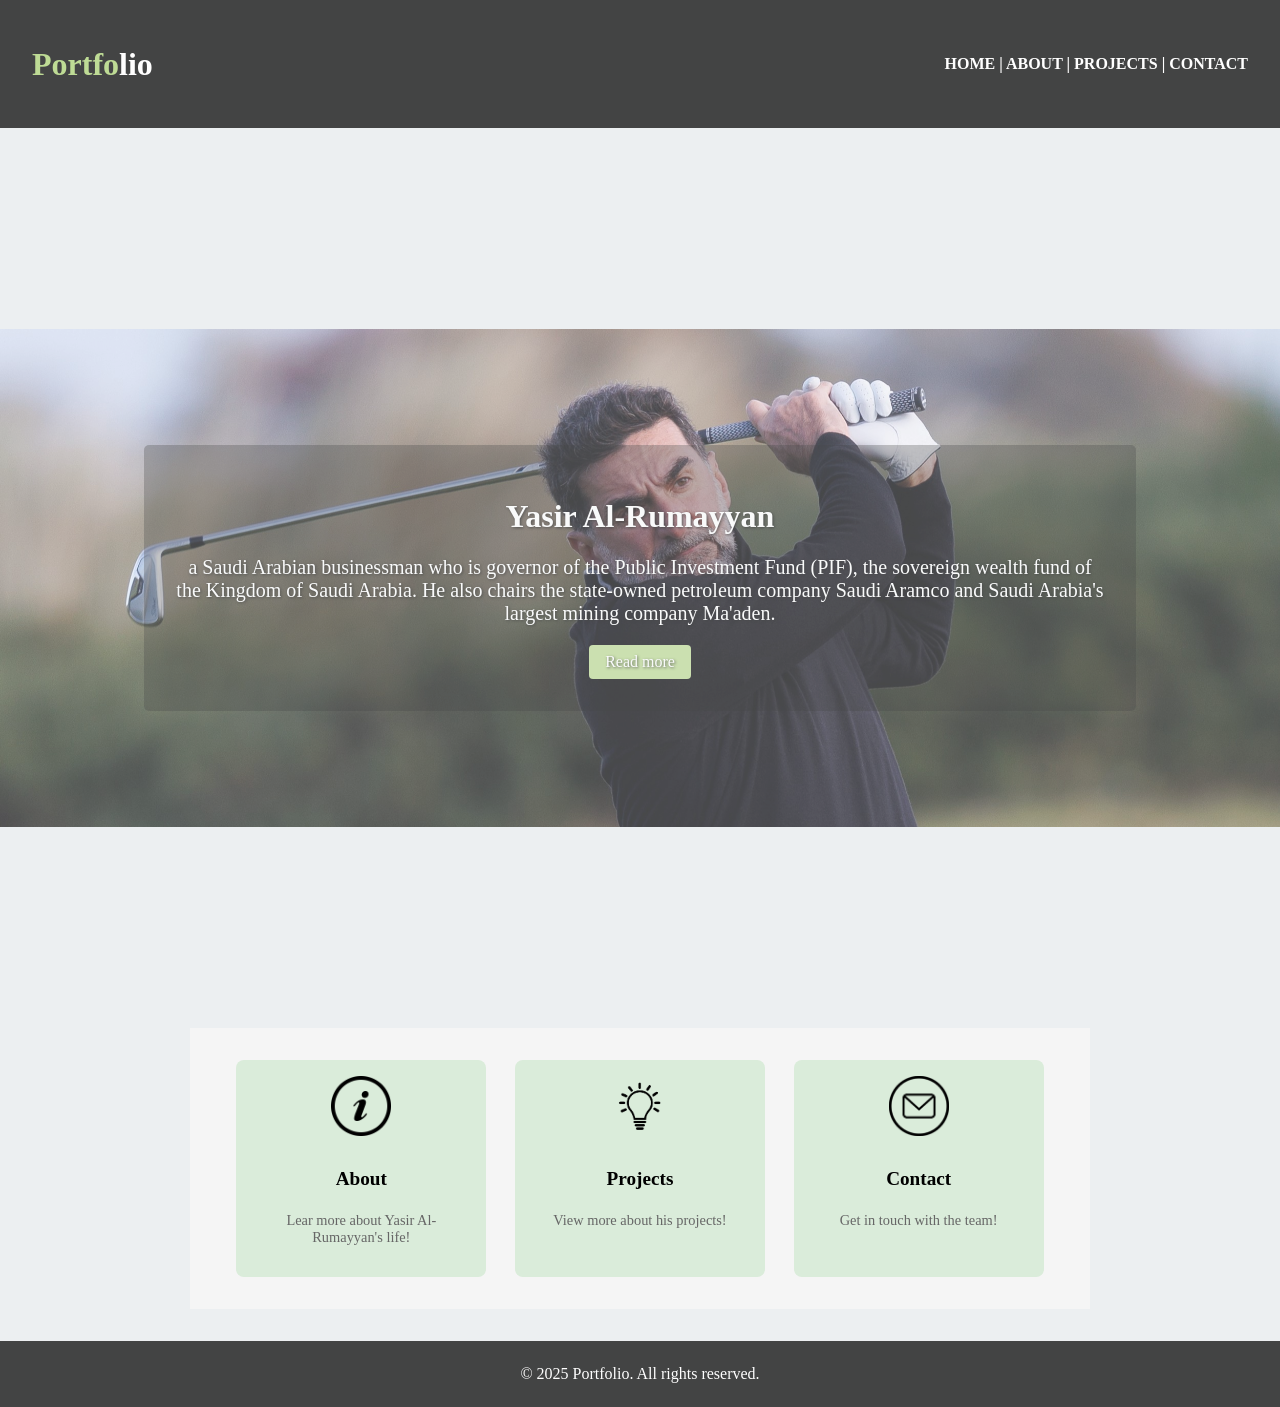
==== index.html @ f13d5289 "Add files via upload" ====
<html>
    <title>Yasir's Portfolio</title>

    <head>
        <script src="project.js"></script>
        <link rel="stylesheet" href="final.css">

    </head>

    <header>
        <h1><span>Portfo</span>lio</h1>
           <h4><a href="#home">HOME</a> |
           <a href="about.html">ABOUT</a> |
           <a href="projects.html">PROJECTS</a> |
            <a href="contact_form.html">CONTACT</a></h4>
    </header>

    <body>
        <div id="home">

        <div class="backgrounding">
            <div class="backgrounding-content">
            <h1>Yasir Al-Rumayyan</h1>
        <p>a Saudi Arabian businessman who is governor of the Public Investment Fund (PIF), the sovereign wealth fund of the Kingdom of Saudi Arabia.
            He also chairs the state-owned petroleum company Saudi Aramco and Saudi Arabia's largest mining company Ma'aden.
        </p>
        <a href="about.html" target="_self" class="button" id="link">Read more</a>
            </div>
        </div>


        <div class="flex-container">

            <a href="about.html" class="section">
                <img src="about.png" alt="icon error" class="flex-item">
            <h2 class="flex-title">About</h2>
            <p class="flex-description"> Lear more about Yasir Al-Rumayyan's life!</p>
            </a>
        

            <a href="projects.html" class="section">
            <img src="lamp.png" alt="icon error" class="flex-item">
                <h2 class="flex-title">Projects</h2>
                <p class="flex-description">View more about his projects!</p>
            </a>
        
            <a href="contact_form.html" class="section">
                 <img src="email.jpg" alt="icon error" class="flex-item">
                    <h2 class="flex-title">Contact</h2>
                    <p class="flex-description">Get in touch with the team!</p>
            </a>
        </div>
        
    </body>

    <footer>&copy; 2025 Portfolio. All rights reserved.</footer>

</html>
---- final.css ----
:root {
    --color-primary: #bedb95;
    --color-back-light: #ECEFF1;
    --color-back-dark: #37474f;
    --spacer-base: 1em;
    --card-font-size: 90%;
    --header-font-size: 32px;
    --header-height: 8em;
}
body {
    font-family:   garamond, georgia, serif;
    font-size: 1em;
    background-color: var(--color-back-light);
}
header {
   padding: 0 var(--spacer-base);
   background-color: var(--color-back-dark);
   height: var(--header-height);
}
header h1 {
    margin: 0;
    font-size: var(--header-font-size);
    color: white;
}
header h1 span {
    color: var(--color-primary);
}

#link:link, #link:visited {
    display: inline-block;
    padding: 0.5em 1em;
    background-color: var(--color-primary);
    color: white;
    border: none;
    border-radius: 0.25rem;
    cursor: pointer;
    text-align: center;
}

#link:hover, #link:active{
    text-decoration: none;
    color: #01441e;
    box-shadow: 0 5px 15px rgba(0, 0, 0, 0.1);
    transform: translateY(-5px);
}


body, html {
    margin: 0;
    padding: 0;
}
  

* {
    box-sizing: border-box; 
}

.backgrounding{
    background-image: url("3.jpeg");
    background-size: contain;
    background-repeat: no-repeat;
    background-position: center;
    opacity: 0.7;
    width: 100%;
    height: 100vh;
    margin-top: 0 ; 
    margin-bottom: 0 ; 
    padding: 0 ; 
    display: flex;
  flex-direction: column;
  justify-content: center;
  align-items: center;

}

.backgrounding-content{
    text-shadow: 1px 1px 3px rgba(0,0,0,0.8); /* Improves contrast */
    background-color: rgba(0,0,0,0.3); /* Optional: subtle text background */
    padding: 2rem;
    border-radius: 5px;
    max-width: 80%;
    margin: 0 auto;
}

div.backgrounding{
    text-align: center;
    padding: 10px 20px;
}

/* add your styles here */

header {
    display: flex;
    justify-content: space-between;
    align-items: center;
    margin-bottom: 0 ; 
 }

header{
    background-color: rgb(67, 68, 68);
    font-family: Garamond;
    text-align: center;
    color: white;
    padding: 1rem 2rem;
    display: flex;
    justify-content: space-between;
    align-items: center;
    flex-wrap: wrap;
    }


a{
    text-decoration: none;
    color: inherit;
}

a:hover{
    text-decoration: underline;
    color: lightgreen;
}

a:active{
    text-decoration: none;
    color: lightgreen;
}

.flex-container{
display: flex;
justify-content: space-around;
background-color: whitesmoke;
padding: 2rem;
max-width: 900px;
margin: 0 auto;
}

.section{
    flex: 1;
    max-width: 250px;
    display: flex;
    flex-direction: column;
    align-items: center;
    text-align: center;
    padding: 1rem;
    border-radius: 8px;
    background: rgb(218, 236, 218);
    margin: 0 10px;
}

.flex-item{    
    width: 60px;
    height: 60px;
    margin-bottom: 1rem;
    object-fit: contain;
}

.flex-title{
    font-size: 1.2rem;
    margin-bottom: 0.5rem;
    font-weight: bold;
}

.flex-description {
    font-size: 0.9rem;
    color: #666;
}

.section:hover{
    background: #ffffff;
    box-shadow: 0 5px 15px rgba(0, 0, 0, 0.1);
    transform: translateY(-5px);
}

.section:active {
    transform: translateY(0);
    box-shadow: 0 2px 5px rgba(0, 0, 0, 0.1);
  }

body h1{
    color: white;
    text-align: center;
}

p{
    text-align: center;
    color: white;
    font-size: 20px;
}


footer {
    background-color: rgb(67, 68, 68);
    color: white;
    text-align: center;
    padding: 1.5rem;
    margin-top: 2rem;
}

@media only screen and (max-width:480px)
{
    :root {
        --card-font-size: 100%;
        --header-font-size: 24px;
        --header-height: 4em;
    }
    .card {
        width: 100%;
    }
  
}

/* styles for tablet portrait and mobile landscape screens */
@media only screen and (min-width: 481px)
and (max-width: 768px)
{
    :root {
        --card-font-size: 100%;
        --header-height: 5em;
    }    
    .card {
        width: 45%;
    }    
}

/* style for contact page */
.contact 
{
		background-color:white;
		margin-left:15%;
		margin-right:15%;
		padding-top:1%;
    color: #666;
			padding-left:3%;
		FONT-SIZE:20PX;

}
.contHeading
{
			text-align:center;
  background: rgb(218, 236, 218);
  }

#formrow label
{
	display:inline-block;
	width:30%;
		FONT-SIZE:20PX;
}
#formrow
{
	margin:10px;
}
#inputname , #inputmessage, #inputemail
{
		width:50%;
		FONT-SIZE:20PX;
		vertical-align:top;
}
#inputmessage
{
	height:150px;
}
.subButton , .resButton 
{
		 background: rgb(218, 236, 218);
	font-size:18px;
	padding:5px;
}
.subButton:hover , .resButton:hover{
		 background:white;
		 color:rgb(218, 236, 218);

}
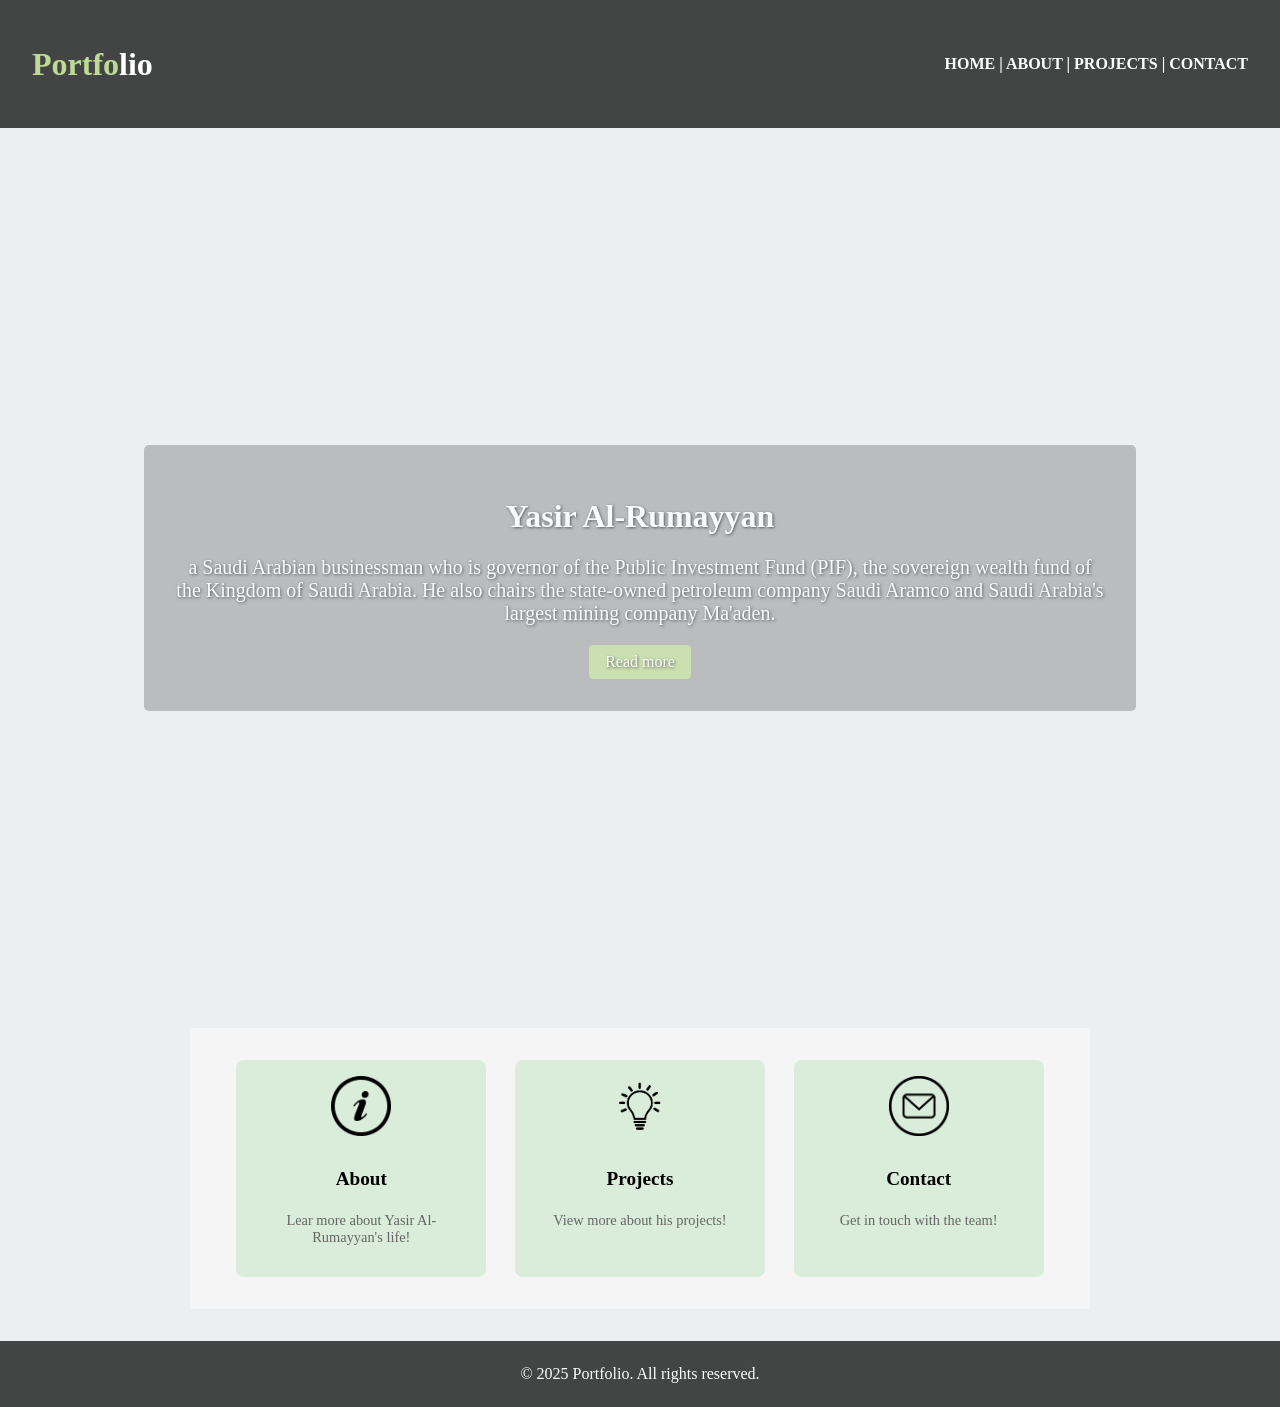
==== commit fde3872e: "Update index.html" ====
--- a/index.html
+++ b/index.html
@@ -2,8 +2,8 @@
     <title>Yasir's Portfolio</title>
 
     <head>
-        <script src="project.js"></script>
-        <link rel="stylesheet" href="final.css">
+         <script src="js/project.js"></script>
+        <link rel="stylesheet" href="css/final.css">
 
     </head>
 
@@ -55,4 +55,4 @@
 
     <footer>&copy; 2025 Portfolio. All rights reserved.</footer>
 
-</html>+</html>
--- a/css/final.css
+++ b/css/final.css
@@ -0,0 +1,272 @@
+:root {
+    --color-primary: #bedb95;
+    --color-back-light: #ECEFF1;
+    --color-back-dark: #37474f;
+    --spacer-base: 1em;
+    --card-font-size: 90%;
+    --header-font-size: 32px;
+    --header-height: 8em;
+}
+body {
+    font-family:   garamond, georgia, serif;
+    font-size: 1em;
+    background-color: var(--color-back-light);
+}
+header {
+   padding: 0 var(--spacer-base);
+   background-color: var(--color-back-dark);
+   height: var(--header-height);
+}
+header h1 {
+    margin: 0;
+    font-size: var(--header-font-size);
+    color: white;
+}
+header h1 span {
+    color: var(--color-primary);
+}
+
+#link:link, #link:visited {
+    display: inline-block;
+    padding: 0.5em 1em;
+    background-color: var(--color-primary);
+    color: white;
+    border: none;
+    border-radius: 0.25rem;
+    cursor: pointer;
+    text-align: center;
+}
+
+#link:hover, #link:active{
+    text-decoration: none;
+    color: #01441e;
+    box-shadow: 0 5px 15px rgba(0, 0, 0, 0.1);
+    transform: translateY(-5px);
+}
+
+
+body, html {
+    margin: 0;
+    padding: 0;
+}
+  
+
+* {
+    box-sizing: border-box; 
+}
+
+.backgrounding{
+    background-image: url("3.jpeg");
+    background-size: contain;
+    background-repeat: no-repeat;
+    background-position: center;
+    opacity: 0.7;
+    width: 100%;
+    height: 100vh;
+    margin-top: 0 ; 
+    margin-bottom: 0 ; 
+    padding: 0 ; 
+    display: flex;
+  flex-direction: column;
+  justify-content: center;
+  align-items: center;
+
+}
+
+.backgrounding-content{
+    text-shadow: 1px 1px 3px rgba(0,0,0,0.8); /* Improves contrast */
+    background-color: rgba(0,0,0,0.3); /* Optional: subtle text background */
+    padding: 2rem;
+    border-radius: 5px;
+    max-width: 80%;
+    margin: 0 auto;
+}
+
+div.backgrounding{
+    text-align: center;
+    padding: 10px 20px;
+}
+
+/* add your styles here */
+
+header {
+    display: flex;
+    justify-content: space-between;
+    align-items: center;
+    margin-bottom: 0 ; 
+ }
+
+header{
+    background-color: rgb(67, 68, 68);
+    font-family: Garamond;
+    text-align: center;
+    color: white;
+    padding: 1rem 2rem;
+    display: flex;
+    justify-content: space-between;
+    align-items: center;
+    flex-wrap: wrap;
+    }
+
+
+a{
+    text-decoration: none;
+    color: inherit;
+}
+
+a:hover{
+    text-decoration: underline;
+    color: lightgreen;
+}
+
+a:active{
+    text-decoration: none;
+    color: lightgreen;
+}
+
+.flex-container{
+display: flex;
+justify-content: space-around;
+background-color: whitesmoke;
+padding: 2rem;
+max-width: 900px;
+margin: 0 auto;
+}
+
+.section{
+    flex: 1;
+    max-width: 250px;
+    display: flex;
+    flex-direction: column;
+    align-items: center;
+    text-align: center;
+    padding: 1rem;
+    border-radius: 8px;
+    background: rgb(218, 236, 218);
+    margin: 0 10px;
+}
+
+.flex-item{    
+    width: 60px;
+    height: 60px;
+    margin-bottom: 1rem;
+    object-fit: contain;
+}
+
+.flex-title{
+    font-size: 1.2rem;
+    margin-bottom: 0.5rem;
+    font-weight: bold;
+}
+
+.flex-description {
+    font-size: 0.9rem;
+    color: #666;
+}
+
+.section:hover{
+    background: #ffffff;
+    box-shadow: 0 5px 15px rgba(0, 0, 0, 0.1);
+    transform: translateY(-5px);
+}
+
+.section:active {
+    transform: translateY(0);
+    box-shadow: 0 2px 5px rgba(0, 0, 0, 0.1);
+  }
+
+body h1{
+    color: white;
+    text-align: center;
+}
+
+p{
+    text-align: center;
+    color: white;
+    font-size: 20px;
+}
+
+
+footer {
+    background-color: rgb(67, 68, 68);
+    color: white;
+    text-align: center;
+    padding: 1.5rem;
+    margin-top: 2rem;
+}
+
+@media only screen and (max-width:480px)
+{
+    :root {
+        --card-font-size: 100%;
+        --header-font-size: 24px;
+        --header-height: 4em;
+    }
+    .card {
+        width: 100%;
+    }
+  
+}
+
+/* styles for tablet portrait and mobile landscape screens */
+@media only screen and (min-width: 481px)
+and (max-width: 768px)
+{
+    :root {
+        --card-font-size: 100%;
+        --header-height: 5em;
+    }    
+    .card {
+        width: 45%;
+    }    
+}
+
+/* style for contact page */
+.contact 
+{
+		background-color:white;
+		margin-left:15%;
+		margin-right:15%;
+		padding-top:1%;
+    color: #666;
+			padding-left:3%;
+		FONT-SIZE:20PX;
+
+}
+.contHeading
+{
+			text-align:center;
+  background: rgb(218, 236, 218);
+  }
+
+#formrow label
+{
+	display:inline-block;
+	width:30%;
+		FONT-SIZE:20PX;
+}
+#formrow
+{
+	margin:10px;
+}
+#inputname , #inputmessage, #inputemail
+{
+		width:50%;
+		FONT-SIZE:20PX;
+		vertical-align:top;
+}
+#inputmessage
+{
+	height:150px;
+}
+.subButton , .resButton 
+{
+		 background: rgb(218, 236, 218);
+	font-size:18px;
+	padding:5px;
+}
+.subButton:hover , .resButton:hover{
+		 background:white;
+		 color:rgb(218, 236, 218);
+
+}
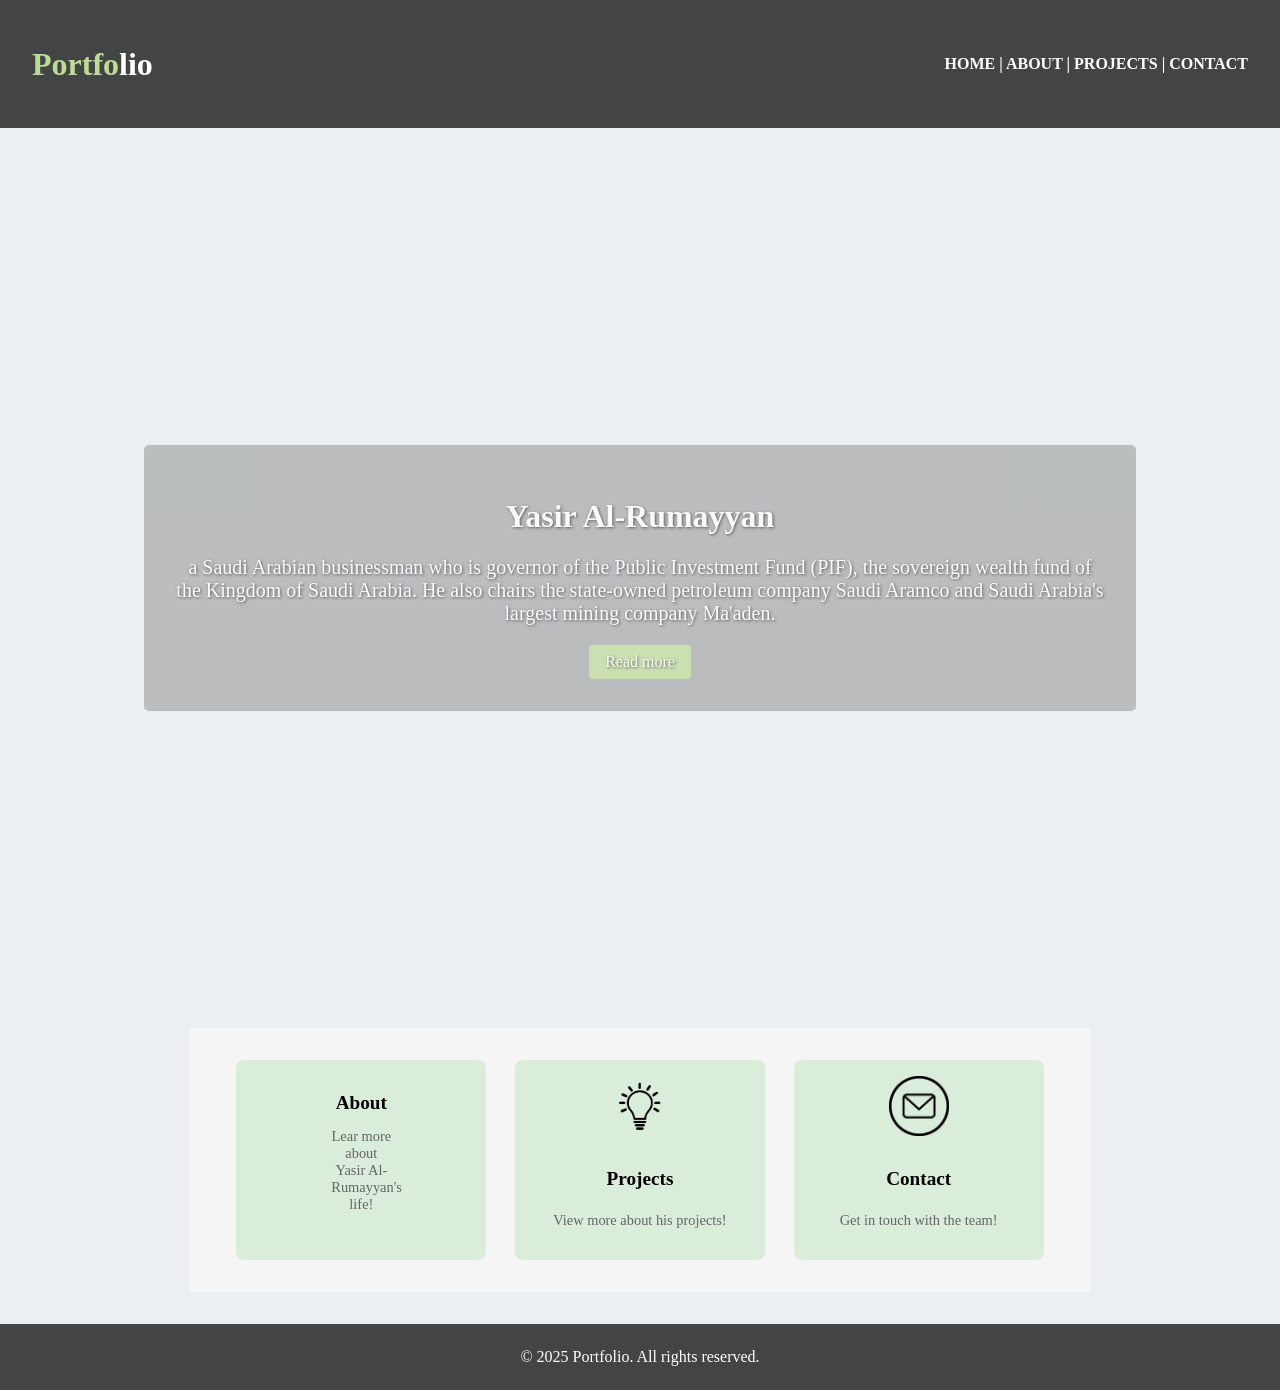
==== commit e20b8701: "Update index.html" ====
--- a/index.html
+++ b/index.html
@@ -32,20 +32,20 @@
         <div class="flex-container">
 
             <a href="about.html" class="section">
-                <img src="about.png" alt="icon error" class="flex-item">
+               <src="images/about.png" alt="icon error" class="flex-item">
             <h2 class="flex-title">About</h2>
             <p class="flex-description"> Lear more about Yasir Al-Rumayyan's life!</p>
             </a>
         
 
             <a href="projects.html" class="section">
-            <img src="lamp.png" alt="icon error" class="flex-item">
+            <img src="images/lamp.png" alt="icon error" class="flex-item">
                 <h2 class="flex-title">Projects</h2>
                 <p class="flex-description">View more about his projects!</p>
             </a>
         
             <a href="contact_form.html" class="section">
-                 <img src="email.jpg" alt="icon error" class="flex-item">
+                 <img src="images/email.jpg" alt="icon error" class="flex-item">
                     <h2 class="flex-title">Contact</h2>
                     <p class="flex-description">Get in touch with the team!</p>
             </a>
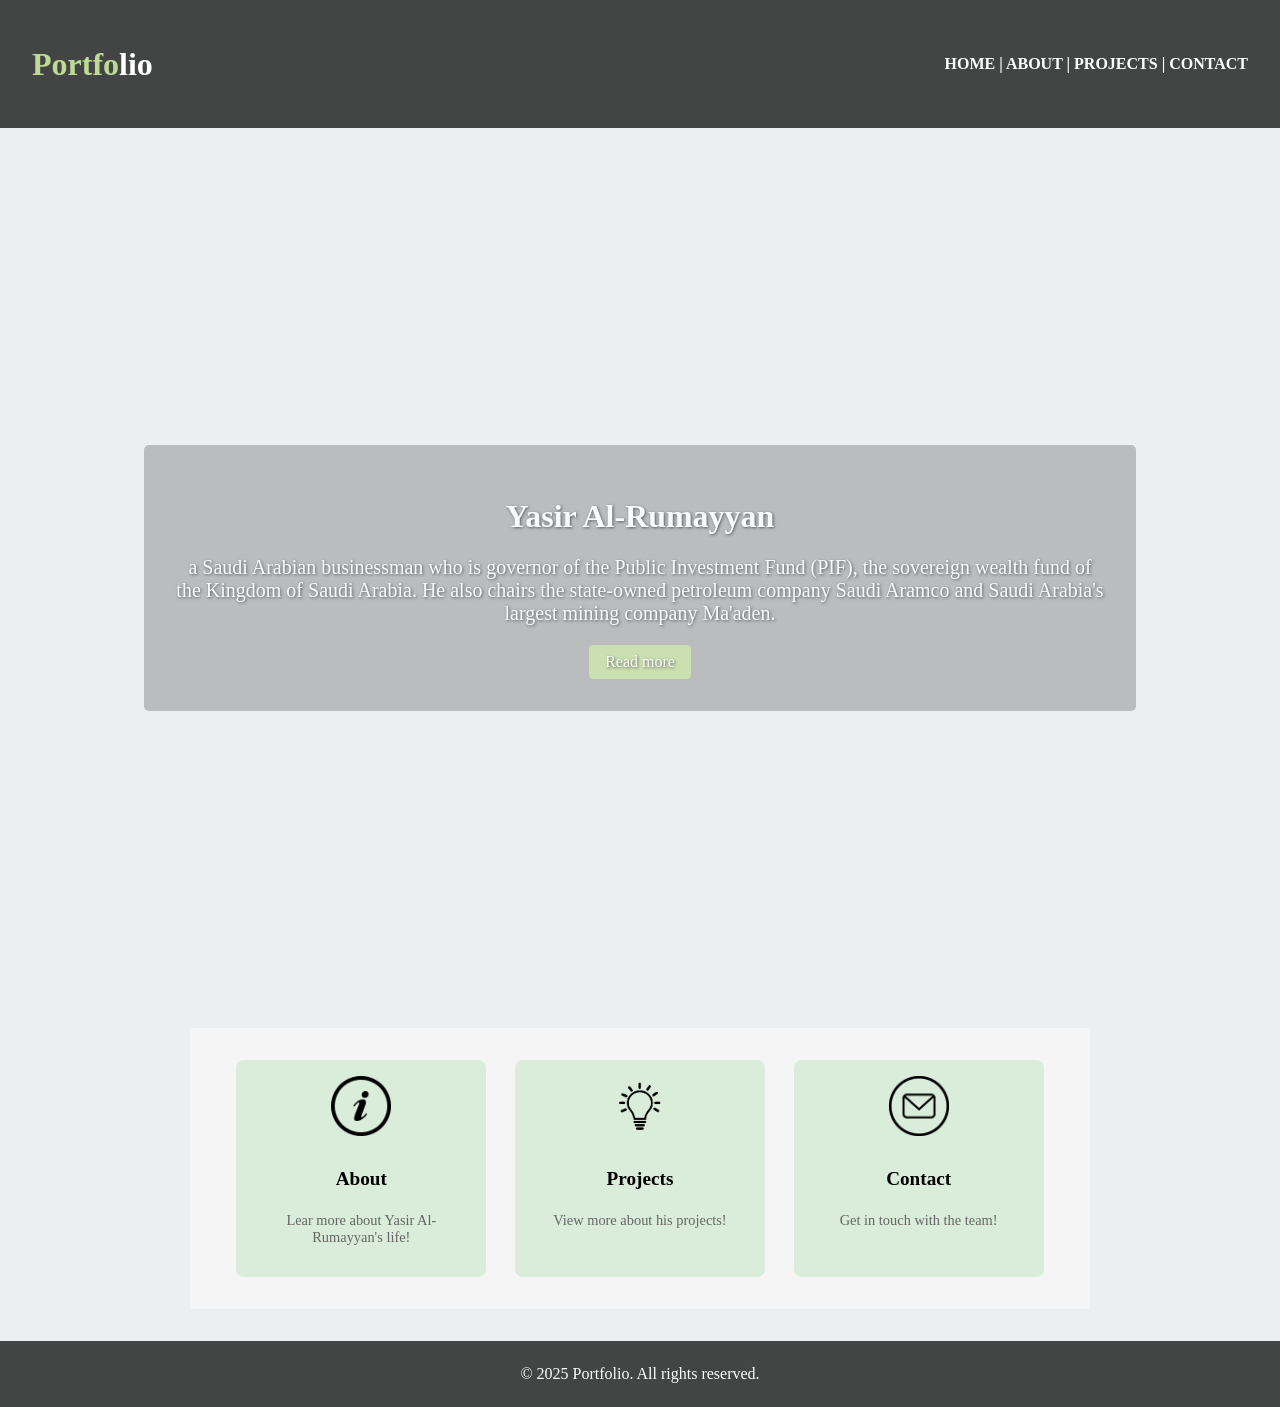
==== commit 22124749: "Update index.html" ====
--- a/index.html
+++ b/index.html
@@ -32,7 +32,7 @@
         <div class="flex-container">
 
             <a href="about.html" class="section">
-               <src="images/about.png" alt="icon error" class="flex-item">
+               <img src="images/about.png" alt="icon error" class="flex-item">
             <h2 class="flex-title">About</h2>
             <p class="flex-description"> Lear more about Yasir Al-Rumayyan's life!</p>
             </a>
